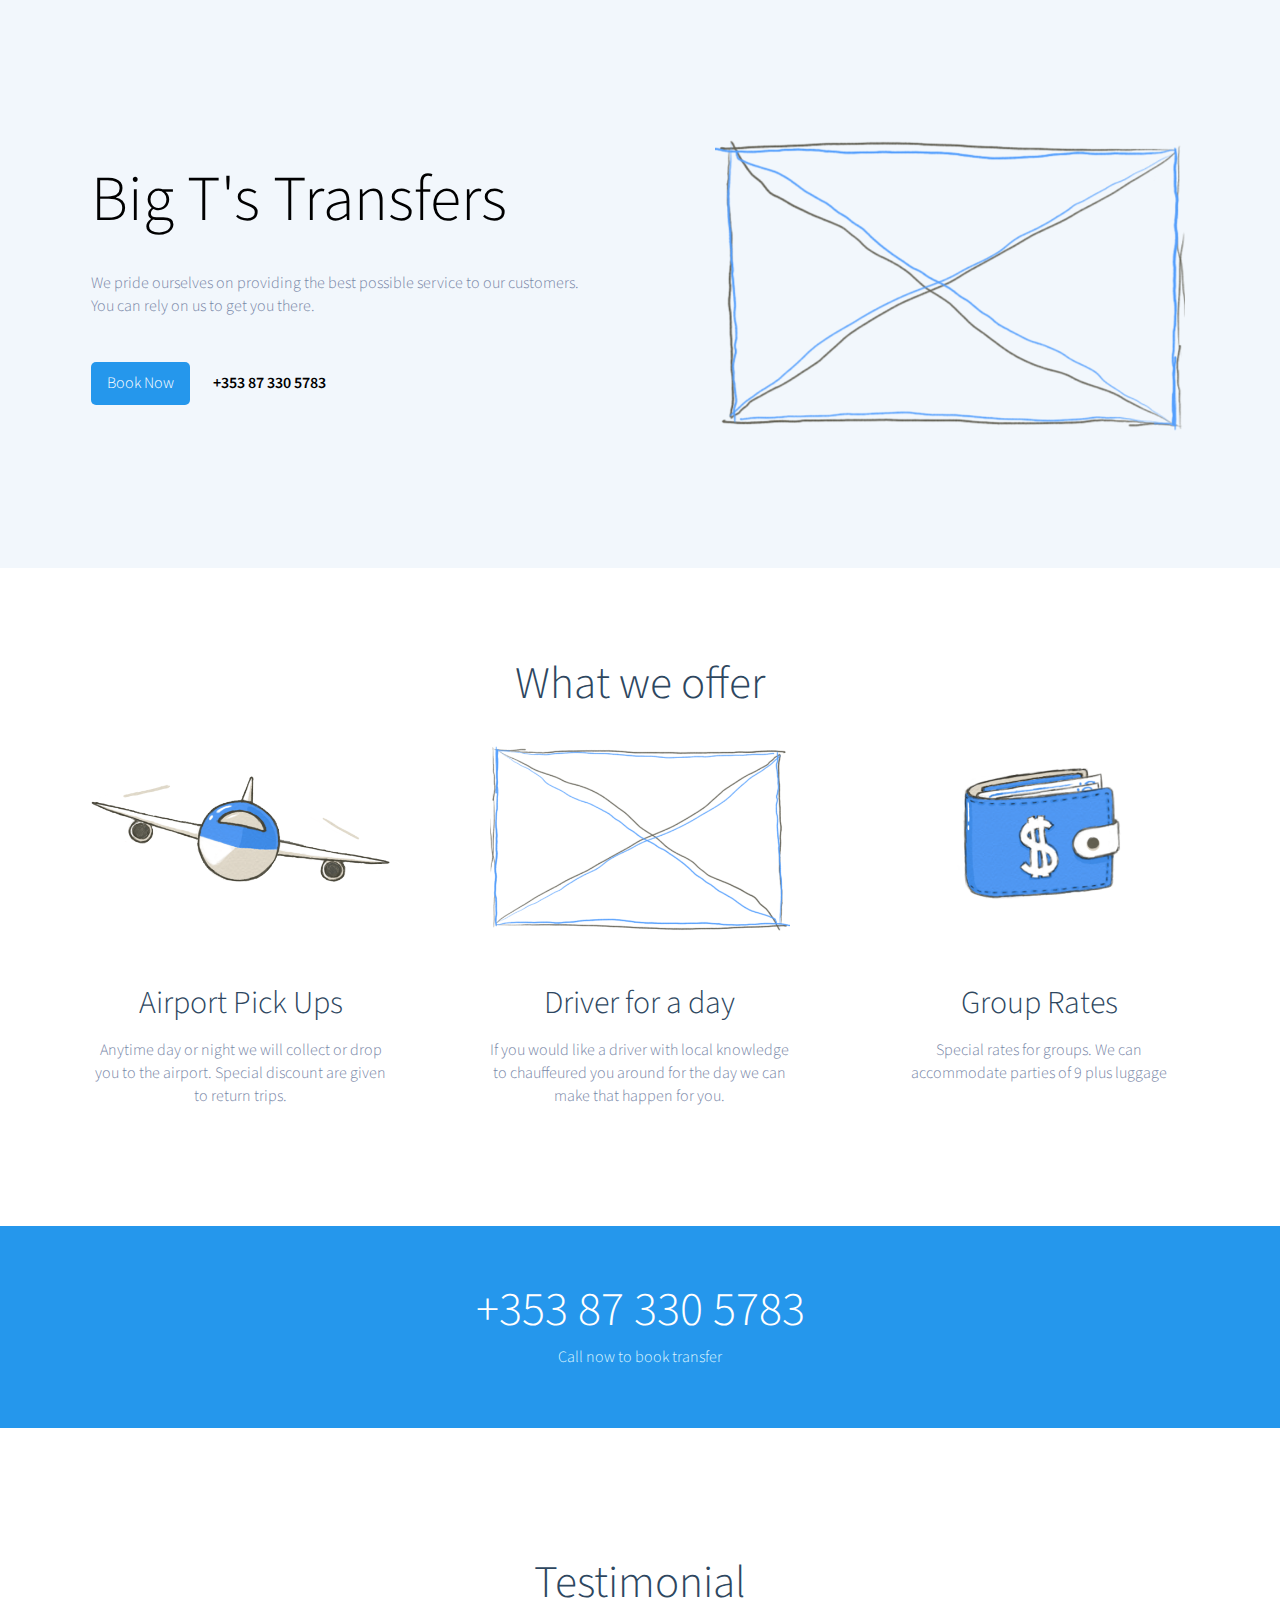
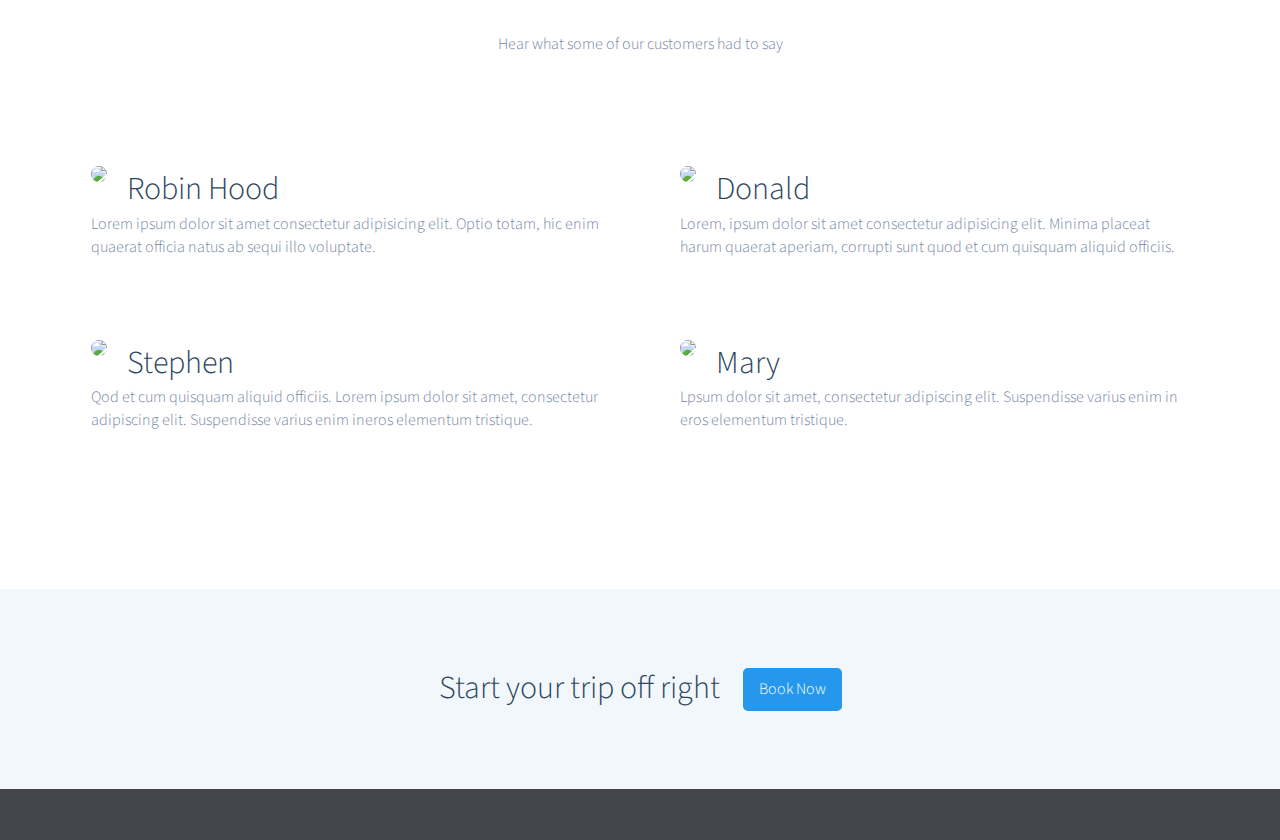
==== index.html @ dabc30a5 "Initial commit" ====
<!DOCTYPE html>
<html lang="en">

<head>
  <!-- Meta data -->
  <meta charset="UTF-8">
  <meta name="viewport" content="width=device-width, initial-scale=1.0">
  <meta http-equiv="X-UA-Compatible" content="ie=edge">

  <!-- My stylesheets -->
  <link rel="stylesheet" href="css/style.css">

  <!-- Fonts and CDN's -->
  <script defer src="https://use.fontawesome.com/releases/v5.0.6/js/all.js"></script>
  <link rel="stylesheet" href="style.css">
  <link href="https://fonts.googleapis.com/css?family=Source+Sans+Pro:300,400,600" rel="stylesheet">

  <title>Big T's Transfer</title>
</head>

<body>

  <div class="wrapper">

    <!-- Header -->
    <header>
      <div class="container">
        <div class="hero-text">
          <h1>Big T's Transfers</h1>
          <p>We pride ourselves on providing the best possible service to our customers. You can rely on us to get you there.</p>
          <br>
          <a class="cta-button" href="#">Book Now</a>
          <span class="phone-number">+353 87 330 5783</span>
        </div>
        <!-- Navigation -->
        <nav></nav>
      </div>
    </header>

    <!-- Main -->
    <main>

      <!-- Services -->
      <div class="container">
        <div class="services">
          <h2>What we offer</h2>
          <ul>
            <li>
              <img src="images/airport.png" alt="">
              <h3>Airport Pick Ups</h3>
              <p>Anytime day or night we will collect or drop you to the airport. Special discount are given to return trips.</p>
            </li>
            <li>
              <img src="images/driver.png" alt="">
              <h3>Driver for a day</h3>
              <p>If you would like a driver with local knowledge to chauffeured you around for the day we can make that happen
                for you.
              </p>
            </li>
            <li>
              <img src="images/money.png" alt="">
              <h3>Group Rates</h3>
              <p>Special rates for groups. We can accommodate parties of 9 plus luggage</p>
            </li>
          </ul>
        </div>
      </div>

      <!-- Phone Hero -->
      <div class="phone-hero">
        <span>+353 87 330 5783</span>
        <p>Call now to book transfer</p>
      </div>

      <!-- Testimonials -->
      <div class="container">
        <div class="testimonials">
          <h2>Testimonial</h2>
          <p>Hear what some of our customers had to say</p>
          <ul>
            <li>
              <img src="http://fillmurray.com/g/120/120">
              <span>Robin Hood</span>
              <p>
                Lorem ipsum dolor sit amet consectetur adipisicing elit. Optio totam, hic enim quaerat officia natus ab sequi illo voluptate.
              </p>
            </li>
            <li>
              <img src="http://fillmurray.com/120/120">
              <span>Donald</span>
              <p>
                Lorem, ipsum dolor sit amet consectetur adipisicing elit. Minima placeat harum quaerat aperiam, corrupti sunt quod et cum
                quisquam aliquid officiis.
              </p>
            </li>
            <li>
              <img src="http://fillmurray.com/g/120/120">
              <span>Stephen</span>
              <p>Qod et cum quisquam aliquid officiis. Lorem ipsum dolor sit amet, consectetur adipiscing elit. Suspendisse
                varius enim ineros elementum tristique.

              </p>
            </li>
            <li>
              <img src="http://fillmurray.com/g/120/120">
              <span>Mary</span>
              <p>
                Lpsum dolor sit amet, consectetur adipiscing elit. Suspendisse varius enim in eros elementum tristique.
              </p>
            </li>
          </ul>
        </div>
      </div>

      <!-- Book Online Hero -->
      <div class="book-online-hero">
        <span>Start your trip off right</span>
        <a class="cta-button" href="#">Book Now</a>
      </div>

    </main>

    <!-- Footer -->
    <footer>
      <div class="container">
      </div>
    </footer>

  </div>

</body>

</html>
---- css/style.css ----
@import "variables.css";
@import "modular.css";
@import "helpers.css";

* {
  margin: 0;
  padding: 0;
  list-style: none;
  text-decoration: none;
  box-sizing: border-box;
}
body {
  list-style: none;
  font-family: var(--font-family);
}

/************ HEADER ************/
header {
  background: var(--light-grey);
}
.hero-text {
  padding: 2.5% 55% 2.5% 0;
  margin: 10% 0;
  background: url("../images/hero.png") no-repeat right top;
  background-size: contain;
}
.hero-text span {
  margin-left: 20px;
}

/************ MAIN ************/
main {
  background: #fff;
  color: var(--font-color);
  text-align: center;
}
p {
  color: #7785a6;
}
.container {
  max-width: var(--max-width);
  margin: auto;
  padding: 2% 4%;
}

/* Services */
.services ul {
  display: grid;
  grid-template-columns: 1fr 1fr 1fr;
  grid-gap: 100px;
  margin: 3% 0;
}

/* Phone Hero */
.phone-hero {
  background-color: var(--CTA-color);
  color: #fff;
  padding: 3%;
  margin: 3% 0;
}
.phone-hero span {
  font-size: 3rem;
  margin-top: 1%;
  display: inline-block;
}
.phone-hero p {
  color: #dcf5ff;
}

/* Testimonials */
.testimonials ul {
  display: grid;
  grid-template-columns: 1fr 1fr;
  grid-gap: 60px 80px;
  margin: 10% 0;
  text-align: left;
}
.testimonials ul img {
  float: left;
  margin-right: 20px;
  border-radius: 50%;
}
.testimonials ul span {
  font-size: 2rem;
}

/* Book Online Hero */
.book-online-hero {
  background-color: var(--light-grey);
  padding: 6%;
}

.book-online-hero span {
  font-size: 2rem;
  margin-right: 20px;
  vertical-align: sub;
}

/************ FOOTER ************/
footer {
  background: var(--grey);
}
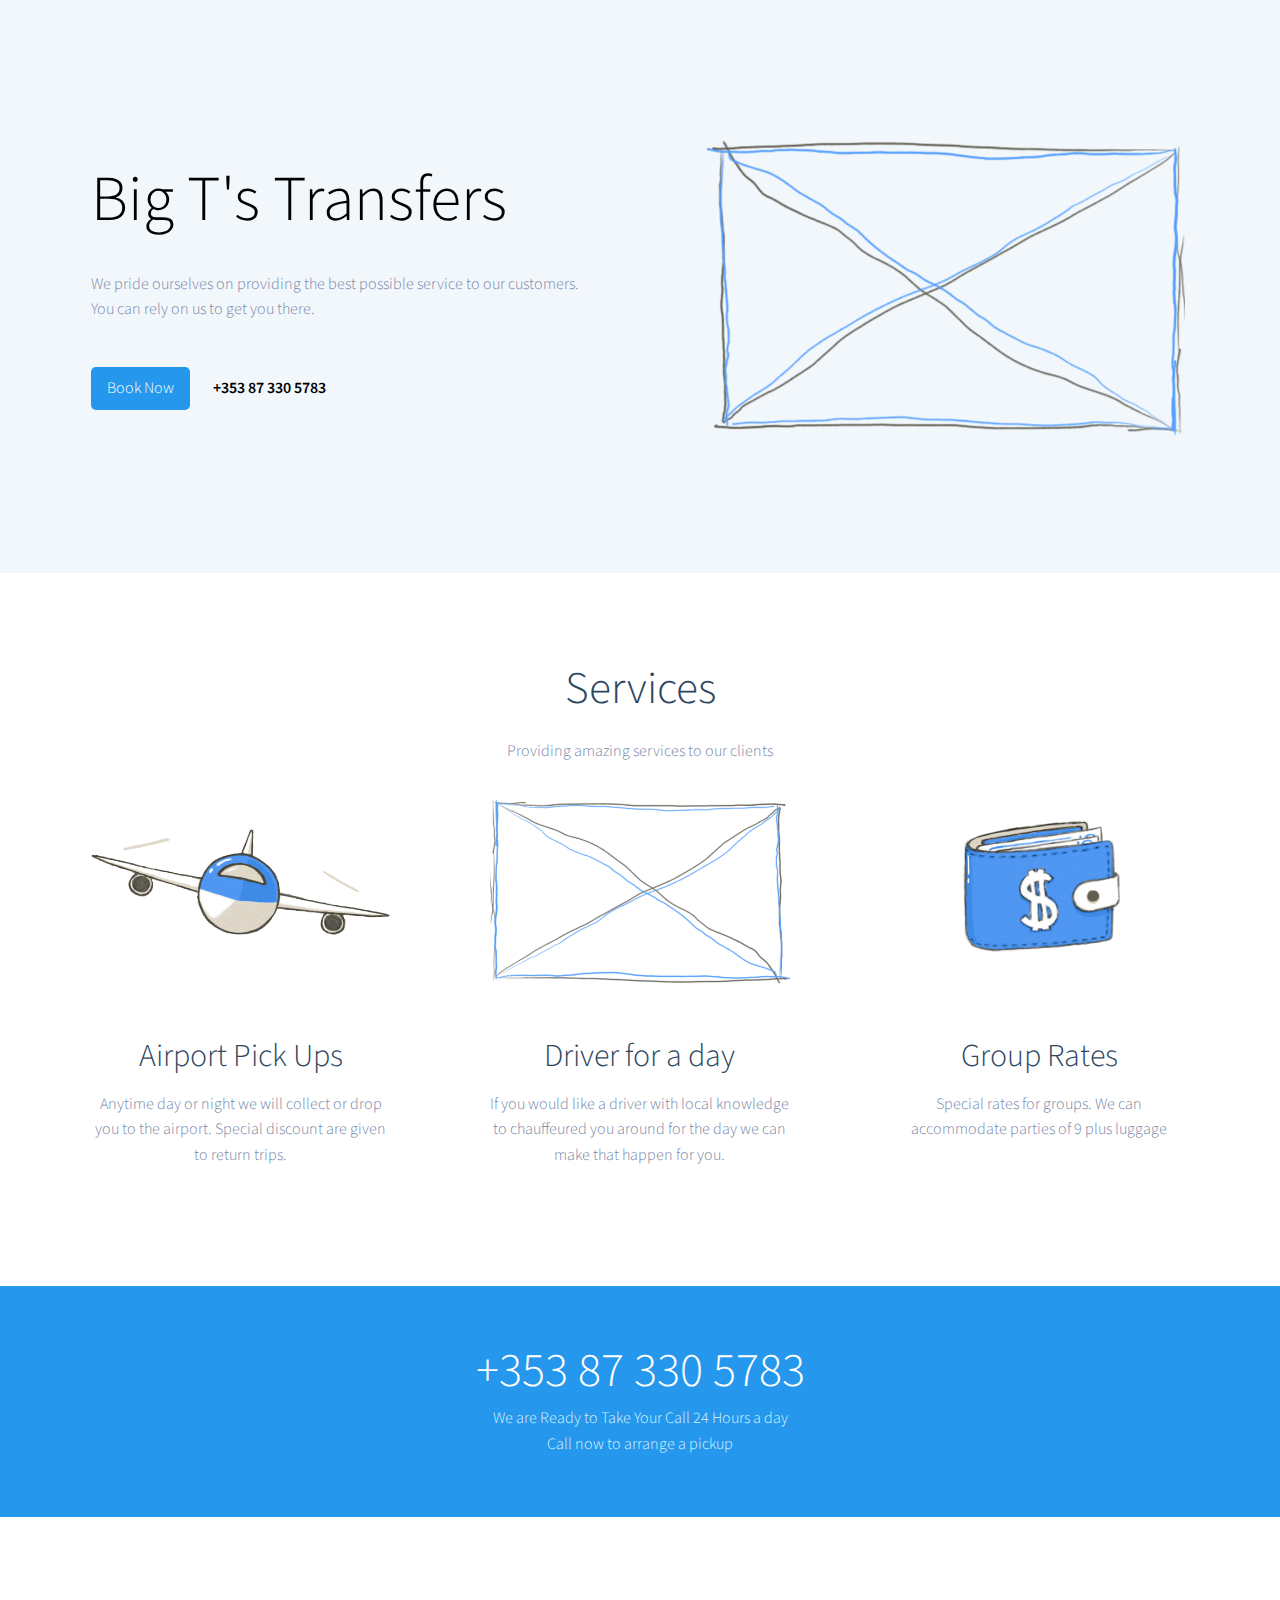
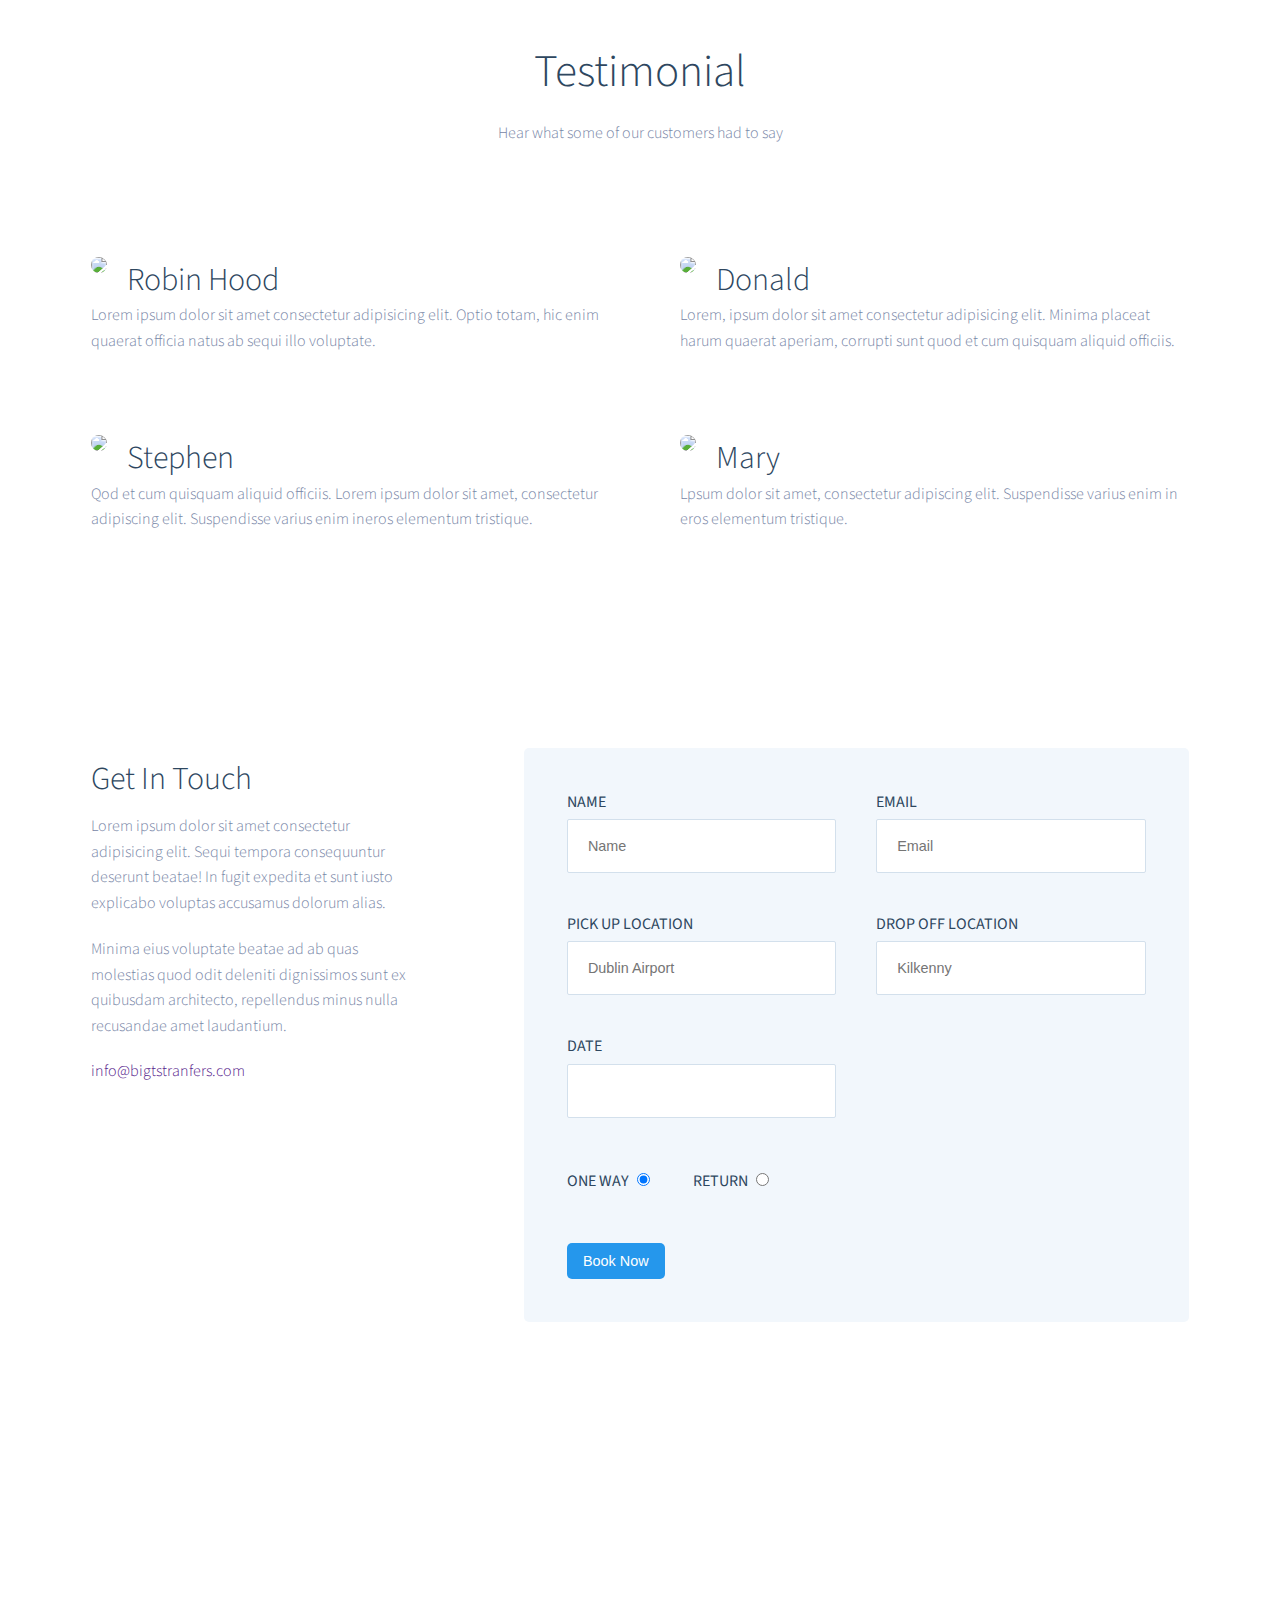
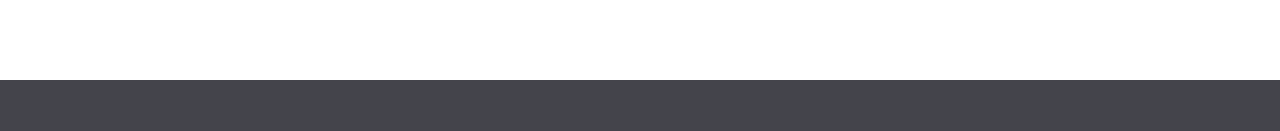
==== commit 97c15385: "Added form" ====
--- a/index.html
+++ b/index.html
@@ -12,7 +12,7 @@
 
   <!-- Fonts and CDN's -->
   <script defer src="https://use.fontawesome.com/releases/v5.0.6/js/all.js"></script>
-  <link rel="stylesheet" href="style.css">
+  <link rel="stylesheet" href="https://cdnjs.cloudflare.com/ajax/libs/pikaday/1.6.1/css/pikaday.min.css" />
   <link href="https://fonts.googleapis.com/css?family=Source+Sans+Pro:300,400,600" rel="stylesheet">
 
   <title>Big T's Transfer</title>
@@ -43,7 +43,8 @@
       <!-- Services -->
       <div class="container">
         <div class="services">
-          <h2>What we offer</h2>
+          <h2>Services</h2>
+          <p>Providing amazing services to our clients</p>
           <ul>
             <li>
               <img src="images/airport.png" alt="">
@@ -69,7 +70,8 @@
       <!-- Phone Hero -->
       <div class="phone-hero">
         <span>+353 87 330 5783</span>
-        <p>Call now to book transfer</p>
+        <p>We are Ready to Take Your Call 24 Hours a day
+          <br> Call now to arrange a pickup</p>
       </div>
 
       <!-- Testimonials -->
@@ -112,10 +114,73 @@
         </div>
       </div>
 
-      <!-- Book Online Hero -->
-      <div class="book-online-hero">
-        <span>Start your trip off right</span>
-        <a class="cta-button" href="#">Book Now</a>
+      <!-- Book Online Form -->
+      <div class="container">
+        <div class="contact">
+
+          <!-- Contact Information -->
+          <div class="info">
+            <h3>Get In Touch</h3>
+            <p>Lorem ipsum dolor sit amet consectetur adipisicing elit. Sequi tempora consequuntur deserunt beatae! In fugit
+              expedita et sunt iusto explicabo voluptas accusamus dolorum alias.</p>
+            <p>
+              Minima eius voluptate beatae ad ab quas molestias quod odit deleniti dignissimos sunt ex quibusdam architecto, repellendus
+              minus nulla recusandae amet laudantium.</p>
+            <a href="">info@bigtstranfers.com</a>
+          </div>
+
+          <!-- Booking Form -->
+          <div class="book-online-form">
+            <!-- Name -->
+            <div class="form-group">
+              <label for="name">Name</label>
+              <br>
+              <input type="text" name="name" placeholder="Name">
+            </div>
+
+            <!-- Email Address -->
+            <div class="form-group">
+              <label for="email">Email</label>
+              <br>
+              <input type="email" name="email" placeholder="Email">
+            </div>
+
+            <!-- Pickup Location -->
+            <div class="form-group">
+              <label for="pickup-location">Pick Up Location</label>
+              <br>
+              <input type="text" name="pickup-location" placeholder="Dublin Airport">
+            </div>
+
+            <!-- drop-off Location -->
+            <div class="form-group">
+              <label for="drop-off-location">Drop Off Location</label>
+              <br>
+              <input type="text" name="drop-off-location" placeholder="Kilkenny">
+            </div>
+
+            <!-- Date -->
+            <div class="form-group">
+              <label for="date">Date</label>
+              <br>
+              <input name="date" type="text" id="datepicker">
+            </div>
+
+
+            <!-- Return or One-Way -->
+            <div class="form-group radio-group">
+              <label for="one-way">One Way</label>
+              <input type="radio" name="trip-type" id="one-way" checked>
+              <label for="return">Return</label>
+              <input type="radio" name="trip-type" id="return">
+            </div>
+
+            <div class="form-group">
+              <button type="submit" class="cta-button">Book Now</button>
+
+            </div>
+          </div>
+        </div>
       </div>
 
     </main>
@@ -127,7 +192,9 @@
     </footer>
 
   </div>
-
+  <script src="https://cdnjs.cloudflare.com/ajax/libs/moment.js/2.21.0/moment.min.js"></script>
+  <script src="https://cdnjs.cloudflare.com/ajax/libs/pikaday/1.6.1/pikaday.min.js"></script>
+  <script src="js/main.js"></script>
 </body>
 
 </html>
--- a/css/style.css
+++ b/css/style.css
@@ -84,16 +84,56 @@
   font-size: 2rem;
 }
 
-/* Book Online Hero */
-.book-online-hero {
-  background-color: var(--light-grey);
-  padding: 6%;
+/* Contact Info */
+.contact {
+  text-align: left;
+  display: grid;
+  grid-template-columns: 1fr 2fr;
+  grid-gap: 100px;
 }
 
-.book-online-hero span {
-  font-size: 2rem;
-  margin-right: 20px;
-  vertical-align: sub;
+/* Book Online Form */
+.book-online-form {
+  margin: 5% 0 50%;
+  background: var(--light-grey);
+  padding: 5%;
+  border-radius: 5px;
+  display: grid;
+  grid-gap: 20px;
+  grid-template-columns: 1fr 1fr;
+}
+.book-online-form .form-group {
+  padding: 10px;
+}
+.book-online-form input {
+  border: 1px solid #d3e0ec;
+  padding: 10px 20px;
+  background: #fff;
+  color: #7785a6;
+  line-height: 32px;
+  border-radius: 2px;
+  font-size: 0.9rem;
+  font-weight: 300;
+  width: 100%;
+  margin-top: 5px;
+}
+.book-online-form label {
+  text-transform: uppercase;
+  font-weight: 400;
+}
+.radio-group {
+  grid-column: 1 /-1;
+  margin: 10px 0;
+}
+.book-online-form input[type="radio"] {
+  width: auto;
+  margin-right: 40px;
+  margin-left: 5px;
+}
+.book-online-form button {
+  border: none;
+  font-size: 0.9rem;
+  font-weight: 300;
 }
 
 /************ FOOTER ************/
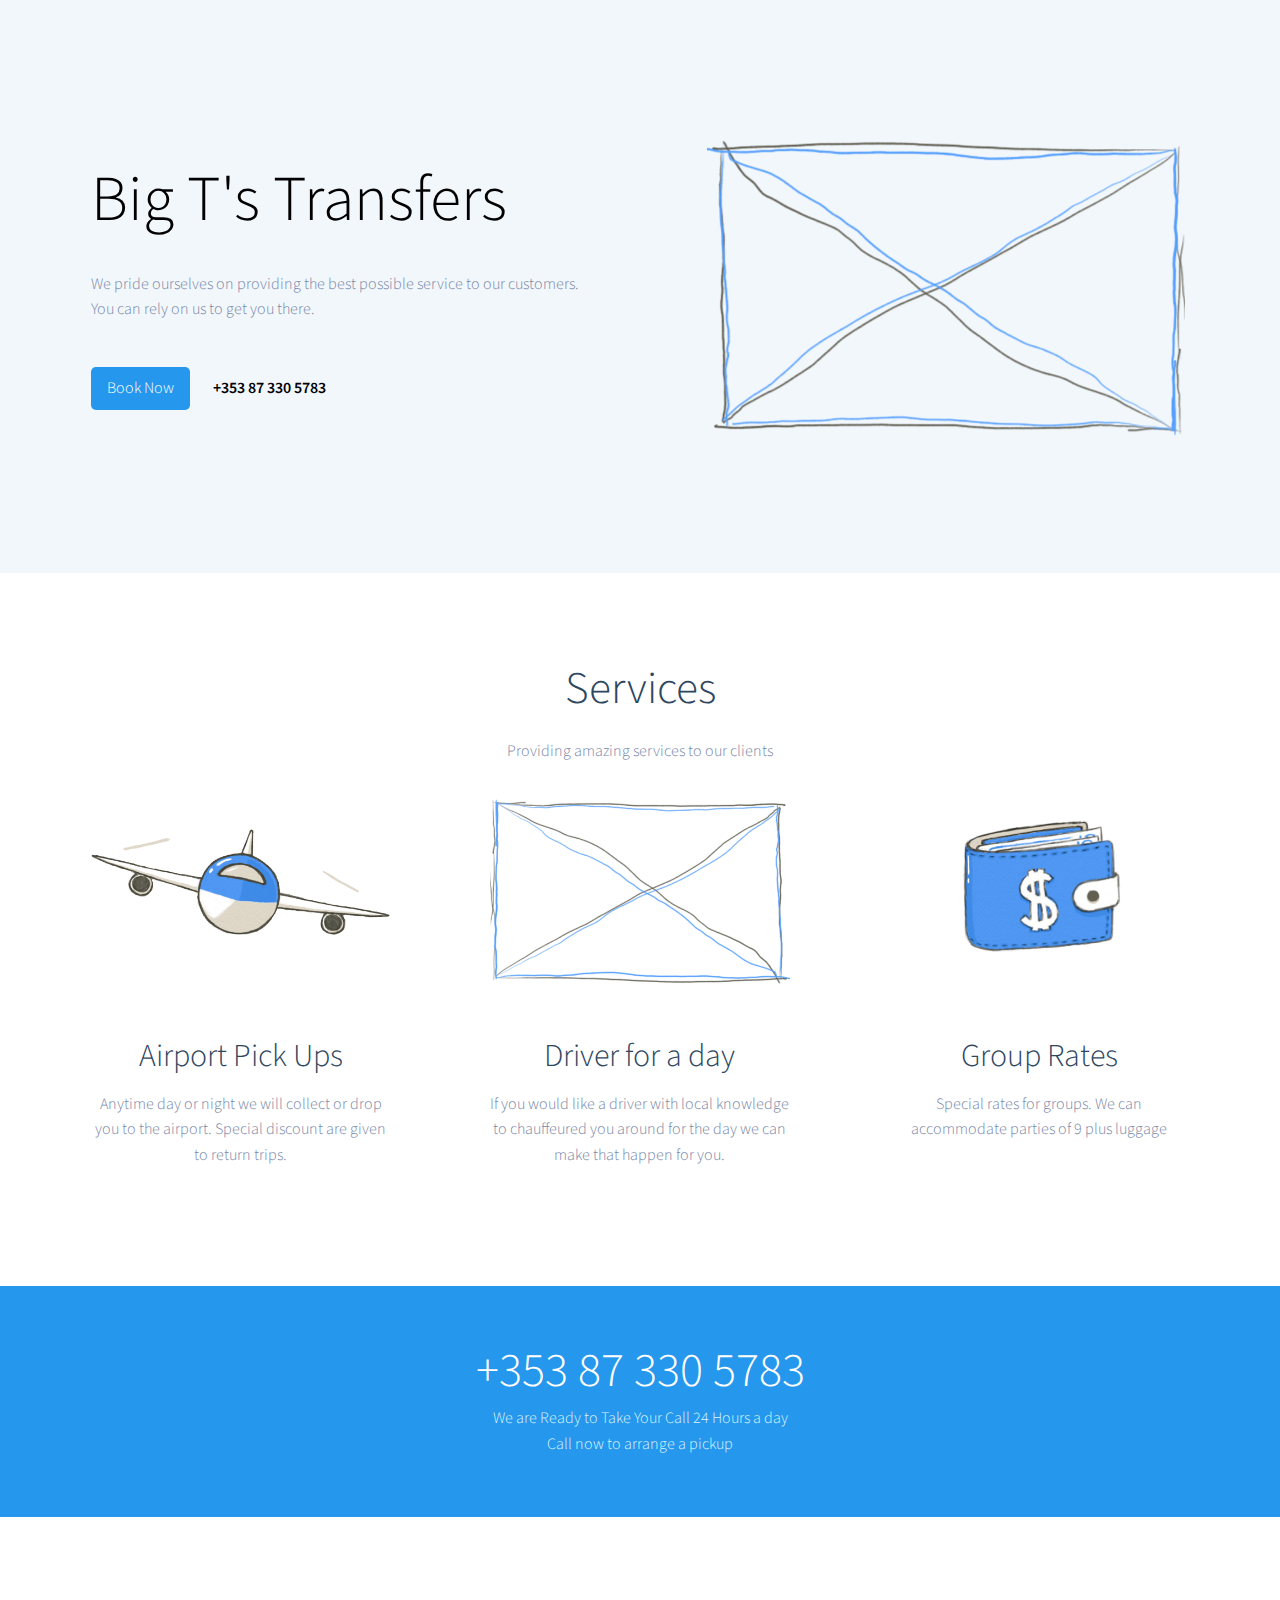
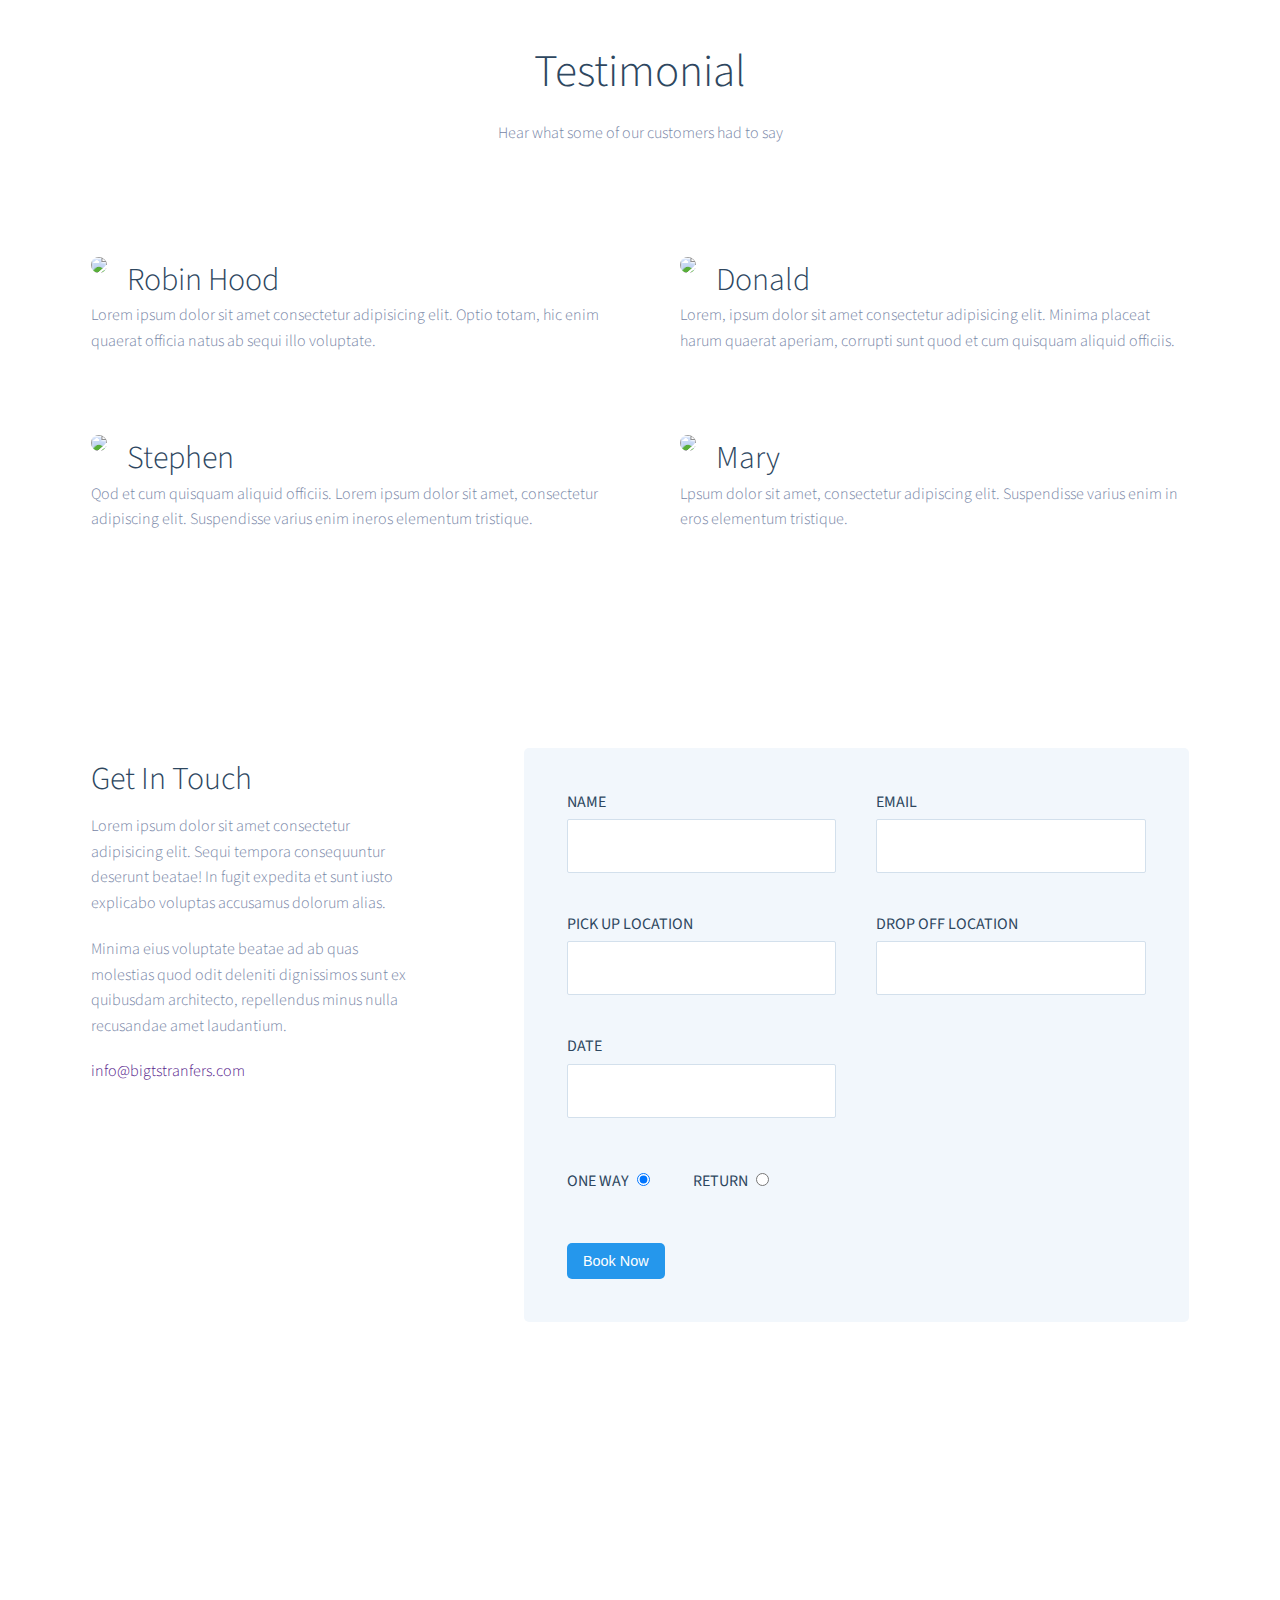
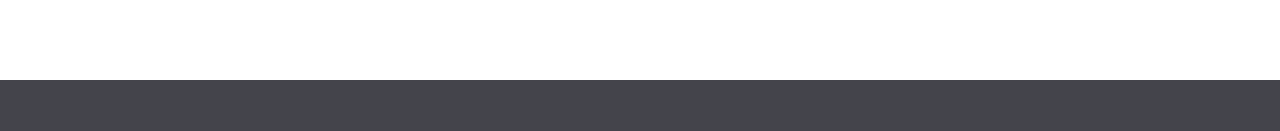
==== commit 4e89a67f: "From Validation" ====
--- a/index.html
+++ b/index.html
@@ -130,56 +130,61 @@
           </div>
 
           <!-- Booking Form -->
-          <div class="book-online-form">
-            <!-- Name -->
-            <div class="form-group">
-              <label for="name">Name</label>
-              <br>
-              <input type="text" name="name" placeholder="Name">
+          <form>
+
+            <div class="book-online-form">
+
+              <!-- Name -->
+              <div class="form-group">
+                <label for="name">Name</label>
+                <br>
+                <input type="text" name="name" id="name">
+              </div>
+
+              <!-- Email Address -->
+              <div class="form-group">
+                <label for="email">Email</label>
+                <br>
+                <input type="email" name="email" id="email">
+              </div>
+
+              <!-- Pickup Location -->
+              <div class="form-group">
+                <label for="pickup-location">Pick Up Location</label>
+                <br>
+                <input type="text" name="pickup-location" id="pickup">
+              </div>
+
+              <!-- drop-off Location -->
+              <div class="form-group">
+                <label for="drop-off-location">Drop Off Location</label>
+                <br>
+                <input type="text" name="drop-off-location" id="dropoff">
+              </div>
+
+              <!-- Date -->
+              <div class="form-group">
+                <label for="date">Date</label>
+                <br>
+                <input name="date" type="text" id="datepicker">
+              </div>
+
+
+              <!-- Return or One-Way -->
+              <div class="form-group radio-group">
+                <label for="one-way">One Way</label>
+                <input type="radio" name="trip-type" value="One way" id="one-way" checked>
+                <label for="return">Return</label>
+                <input type="radio" name="trip-type" value="Return" id="return">
+              </div>
+
+              <div class="form-group">
+                <button id="submit" class="cta-button">Book Now</button>
+              </div>
+
             </div>
-
-            <!-- Email Address -->
-            <div class="form-group">
-              <label for="email">Email</label>
-              <br>
-              <input type="email" name="email" placeholder="Email">
-            </div>
-
-            <!-- Pickup Location -->
-            <div class="form-group">
-              <label for="pickup-location">Pick Up Location</label>
-              <br>
-              <input type="text" name="pickup-location" placeholder="Dublin Airport">
-            </div>
-
-            <!-- drop-off Location -->
-            <div class="form-group">
-              <label for="drop-off-location">Drop Off Location</label>
-              <br>
-              <input type="text" name="drop-off-location" placeholder="Kilkenny">
-            </div>
-
-            <!-- Date -->
-            <div class="form-group">
-              <label for="date">Date</label>
-              <br>
-              <input name="date" type="text" id="datepicker">
-            </div>
-
-
-            <!-- Return or One-Way -->
-            <div class="form-group radio-group">
-              <label for="one-way">One Way</label>
-              <input type="radio" name="trip-type" id="one-way" checked>
-              <label for="return">Return</label>
-              <input type="radio" name="trip-type" id="return">
-            </div>
-
-            <div class="form-group">
-              <button type="submit" class="cta-button">Book Now</button>
-
-            </div>
-          </div>
+          </form>
+
         </div>
       </div>
 
@@ -192,6 +197,8 @@
     </footer>
 
   </div>
+  <script src="https://cdnjs.cloudflare.com/ajax/libs/jquery/3.3.1/jquery.min.js"></script>
+
   <script src="https://cdnjs.cloudflare.com/ajax/libs/moment.js/2.21.0/moment.min.js"></script>
   <script src="https://cdnjs.cloudflare.com/ajax/libs/pikaday/1.6.1/pikaday.min.js"></script>
   <script src="js/main.js"></script>
--- a/css/style.css
+++ b/css/style.css
@@ -93,6 +93,10 @@
 }
 
 /* Book Online Form */
+input:focus {
+  outline: none;
+}
+
 .book-online-form {
   margin: 5% 0 50%;
   background: var(--light-grey);
@@ -135,6 +139,9 @@
   font-size: 0.9rem;
   font-weight: 300;
 }
+.danger {
+  border-color: tomato !important;
+}
 
 /************ FOOTER ************/
 footer {
